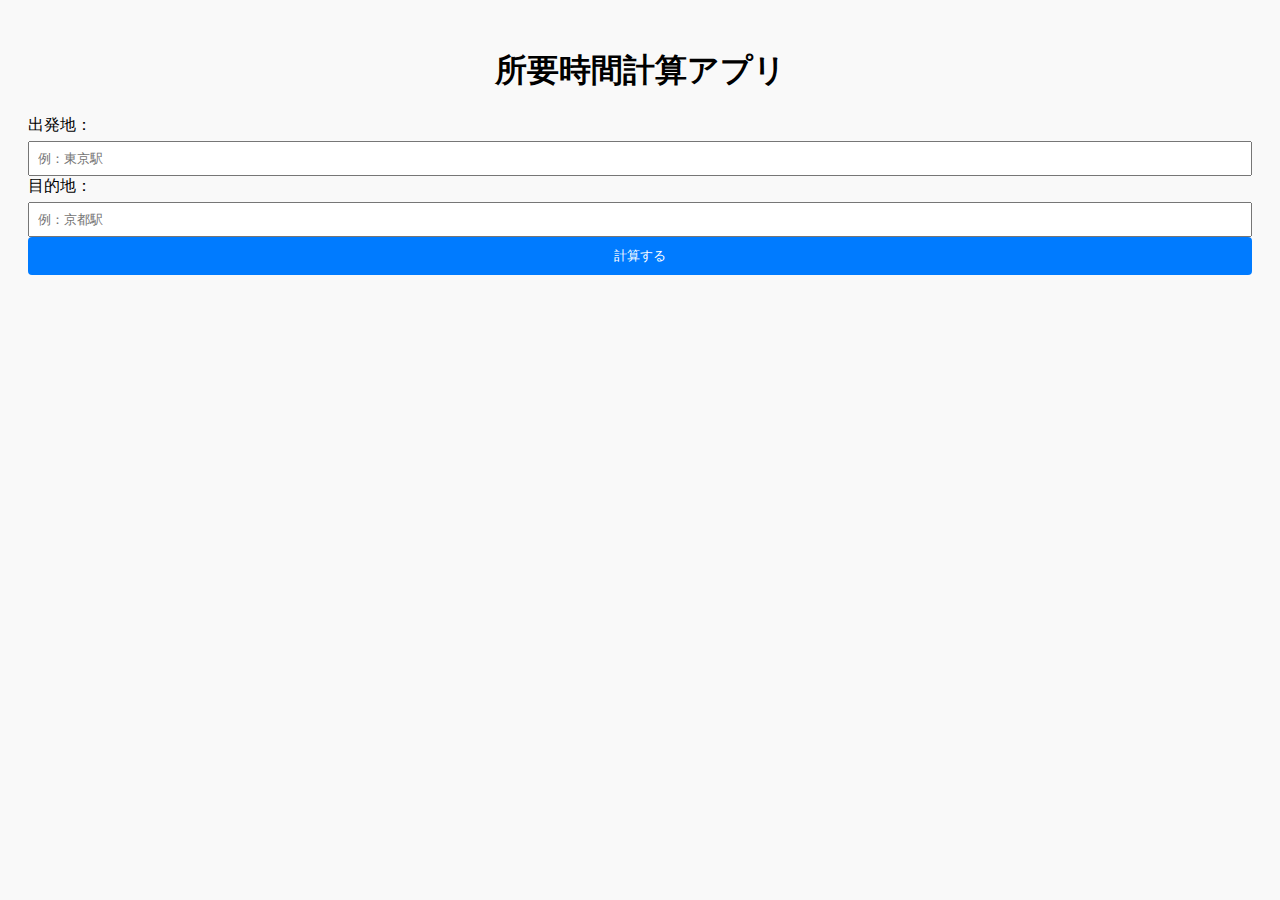
==== index.html @ 80191f2a "Update index.html" ====
<!DOCTYPE html>
<html lang="ja">
<head>
  <meta charset="UTF-8">
  <title>所要時間計算アプリ</title>
  <link rel="stylesheet" href="style.css">
</head>
<body>
  <h1>所要時間計算アプリ</h1>
  
  <div>
    <label for="origin">出発地：</label>
    <input type="text" id="origin" placeholder="例：東京駅">
  </div>
  
  <div>
    <label for="destination">目的地：</label>
    <input type="text" id="destination" placeholder="例：京都駅">
  </div>
  
  <button onclick="calcTime()">計算する</button>
  
  <div id="result" style="margin-top: 1em; font-weight: bold;"></div>
  
  <script>
    // ここにGASのWebアプリURLを貼り付ける
    const GAS_ENDPOINT = "https://script.google.com/macros/sAKfycbyQitr3QP4Q0PtgFHdJk5Xqss1bDm_Cv32_NUbTaQSJiMBrjaV-9Gajtm_t3U-Kgi180g/exec";
    
    async function calcTime() {
      const origin = document.getElementById('origin').value;
      const destination = document.getElementById('destination').value;
      
      if (!origin || !destination) {
        document.getElementById('result').innerText = "出発地と目的地を入力してください。";
        return;
      }
      
      document.getElementById('result').innerText = "計算中…";
      
      // クエリパラメータで送る
      const url = `${GAS_ENDPOINT}?origin=${encodeURIComponent(origin)}&destination=${encodeURIComponent(destination)}`;
      
      try {
        const response = await fetch(url);
        if (!response.ok) {
          throw new Error(`HTTP error! status: ${response.status}`);
        }
        
        // GAS側からJSONが返ってくる
        const data = await response.json();
        
        if (data.error) {
          // 何らかのエラー
          document.getElementById('result').innerText = "エラー: " + data.error;
        } else {
          // 所要時間を表示
          document.getElementById('result').innerText = "所要時間: " + data.duration;
        }
      } catch (err) {
        // 通信エラーなど
        document.getElementById('result').innerText = "通信エラー: " + err.message;
      }
    }
  </script>
</body>
</html>
---- style.css ----
body {
  font-family: Arial, sans-serif;
  background-color: #f9f9f9;
  padding: 20px;
}

.container {
  max-width: 400px;
  margin: 0 auto;
  background: #fff;
  padding: 20px;
  border: 1px solid #ccc;
  border-radius: 8px;
}

h1 {
  text-align: center;
}

.form-group {
  margin-bottom: 15px;
}

label {
  display: block;
  margin-bottom: 5px;
}

input[type="text"] {
  width: 100%;
  padding: 8px;
  box-sizing: border-box;
}

button {
  width: 100%;
  padding: 10px;
  background: #007bff;
  color: #fff;
  border: none;
  border-radius: 4px;
  cursor: pointer;
}

button:hover {
  background: #0056b3;
}

#result {
  margin-top: 20px;
  font-size: 1.2em;
  text-align: center;
}
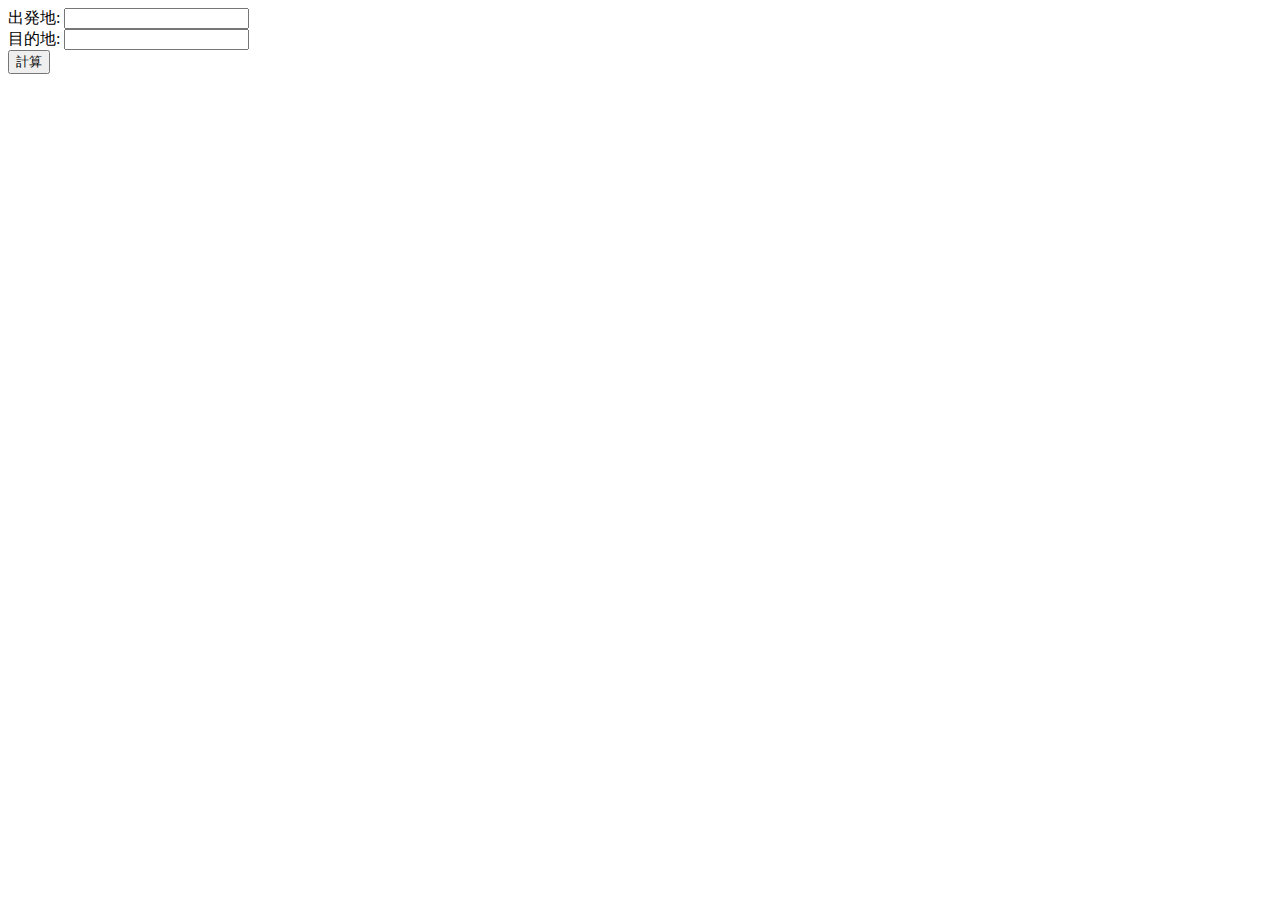
==== commit 2ff41229: "Update index.html" ====
--- a/index.html
+++ b/index.html
@@ -1,65 +1,56 @@
 <!DOCTYPE html>
-<html lang="ja">
+<html>
 <head>
-  <meta charset="UTF-8">
-  <title>所要時間計算アプリ</title>
-  <link rel="stylesheet" href="style.css">
+  <meta charset="utf-8">
+  <title>JSONPで所要時間取得</title>
 </head>
 <body>
-  <h1>所要時間計算アプリ</h1>
+  <label>出発地: <input id="origin"></label><br>
+  <label>目的地: <input id="destination"></label><br>
+  <button onclick="calcTime()">計算</button>
   
-  <div>
-    <label for="origin">出発地：</label>
-    <input type="text" id="origin" placeholder="例：東京駅">
-  </div>
-  
-  <div>
-    <label for="destination">目的地：</label>
-    <input type="text" id="destination" placeholder="例：京都駅">
-  </div>
-  
-  <button onclick="calcTime()">計算する</button>
-  
-  <div id="result" style="margin-top: 1em; font-weight: bold;"></div>
-  
+  <div id="result"></div>
+
   <script>
-    // ここにGASのWebアプリURLを貼り付ける
-    const GAS_ENDPOINT = "https://script.google.com/macros/sAKfycbyQitr3QP4Q0PtgFHdJk5Xqss1bDm_Cv32_NUbTaQSJiMBrjaV-9Gajtm_t3U-Kgi180g/exec";
-    
-    async function calcTime() {
-      const origin = document.getElementById('origin').value;
-      const destination = document.getElementById('destination').value;
-      
+    // Apps Script のデプロイURL（末尾 /exec）
+    const GAS_ENDPOINT = "https://script.google.com/macros/s/AKfycbx.../exec";
+
+    // JSONP のコールバック関数名
+    const CALLBACK_NAME = "myCallback";
+
+    // JSONP コールバック
+    function myCallback(data) {
+      // data = {duration: "..."}
+      if (data.duration) {
+        document.getElementById("result").textContent = "所要時間: " + data.duration;
+      } else {
+        document.getElementById("result").textContent = "取得失敗";
+      }
+    }
+
+    function calcTime() {
+      const origin = document.getElementById("origin").value;
+      const destination = document.getElementById("destination").value;
       if (!origin || !destination) {
-        document.getElementById('result').innerText = "出発地と目的地を入力してください。";
+        alert("出発地と目的地を入力してください");
         return;
       }
       
-      document.getElementById('result').innerText = "計算中…";
+      // JSONP用のURL
+      // 例: .../exec?origin=東京駅&destination=京都駅&callback=myCallback
+      const url = GAS_ENDPOINT
+        + "?origin=" + encodeURIComponent(origin)
+        + "&destination=" + encodeURIComponent(destination)
+        + "&callback=" + CALLBACK_NAME;
+
+      // scriptタグを動的に生成して読み込む
+      const script = document.createElement('script');
+      script.src = url;
+      // 前のリクエストのscriptタグが残ると連続アクセス時に不都合なので、都度削除
+      script.onload = () => document.body.removeChild(script);
+      document.body.appendChild(script);
       
-      // クエリパラメータで送る
-      const url = `${GAS_ENDPOINT}?origin=${encodeURIComponent(origin)}&destination=${encodeURIComponent(destination)}`;
-      
-      try {
-        const response = await fetch(url);
-        if (!response.ok) {
-          throw new Error(`HTTP error! status: ${response.status}`);
-        }
-        
-        // GAS側からJSONが返ってくる
-        const data = await response.json();
-        
-        if (data.error) {
-          // 何らかのエラー
-          document.getElementById('result').innerText = "エラー: " + data.error;
-        } else {
-          // 所要時間を表示
-          document.getElementById('result').innerText = "所要時間: " + data.duration;
-        }
-      } catch (err) {
-        // 通信エラーなど
-        document.getElementById('result').innerText = "通信エラー: " + err.message;
-      }
+      document.getElementById("result").textContent = "取得中...";
     }
   </script>
 </body>
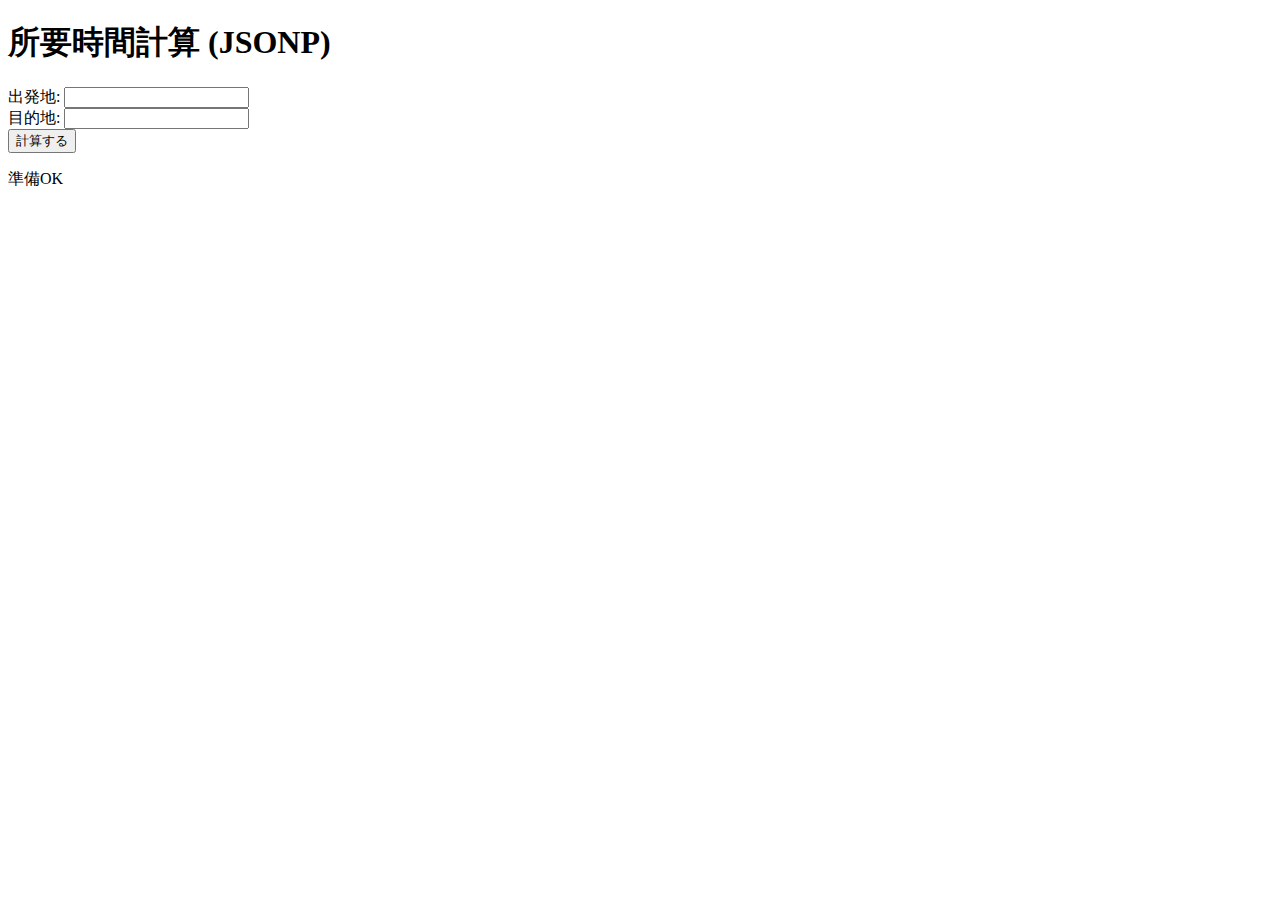
==== commit 8bcf5072: "Update index.html" ====
--- a/index.html
+++ b/index.html
@@ -5,52 +5,61 @@
   <title>JSONPで所要時間取得</title>
 </head>
 <body>
-  <label>出発地: <input id="origin"></label><br>
-  <label>目的地: <input id="destination"></label><br>
-  <button onclick="calcTime()">計算</button>
+  <h1>所要時間計算 (JSONP)</h1>
   
-  <div id="result"></div>
+  <div>
+    <label>出発地: <input id="origin" /></label><br>
+    <label>目的地: <input id="destination" /></label><br>
+    <button onclick="calcTime()">計算する</button>
+  </div>
+  
+  <div id="result" style="margin-top:1em;">準備OK</div>
 
   <script>
-    // Apps Script のデプロイURL（末尾 /exec）
+    // Apps Script の「ウェブアプリURL (末尾 /exec)」
     const GAS_ENDPOINT = "https://script.google.com/macros/s/AKfycbx.../exec";
-
-    // JSONP のコールバック関数名
-    const CALLBACK_NAME = "myCallback";
-
-    // JSONP コールバック
+    
+    // JSONP用のコールバック関数（グローバルに定義する）
     function myCallback(data) {
-      // data = {duration: "..."}
-      if (data.duration) {
-        document.getElementById("result").textContent = "所要時間: " + data.duration;
+      // 例: data = { "duration": "5 hours 35 mins" }
+      if (data.error) {
+        document.getElementById('result').textContent = "エラー: " + data.error;
       } else {
-        document.getElementById("result").textContent = "取得失敗";
+        document.getElementById('result').textContent = "所要時間: " + data.duration;
       }
     }
 
     function calcTime() {
-      const origin = document.getElementById("origin").value;
-      const destination = document.getElementById("destination").value;
+      const origin = document.getElementById('origin').value;
+      const destination = document.getElementById('destination').value;
       if (!origin || !destination) {
-        alert("出発地と目的地を入力してください");
+        alert("出発地と目的地を入力してください。");
         return;
       }
       
-      // JSONP用のURL
-      // 例: .../exec?origin=東京駅&destination=京都駅&callback=myCallback
+      document.getElementById('result').textContent = "取得中...";
+
+      // JSONP用URL: .../exec?origin=...&destination=...&callback=myCallback
       const url = GAS_ENDPOINT
         + "?origin=" + encodeURIComponent(origin)
         + "&destination=" + encodeURIComponent(destination)
-        + "&callback=" + CALLBACK_NAME;
+        + "&callback=myCallback";
 
-      // scriptタグを動的に生成して読み込む
+      // scriptタグを動的に作って読み込む (JSONP)
       const script = document.createElement('script');
       script.src = url;
-      // 前のリクエストのscriptタグが残ると連続アクセス時に不都合なので、都度削除
-      script.onload = () => document.body.removeChild(script);
+
+      // 読み込み完了後にscriptタグを削除 (連続呼び出し時に不要なスクリプトが溜まらないようにする)
+      script.onload = () => {
+        document.body.removeChild(script);
+      };
+
+      // script.onerror で通信エラーを検出する場合もあるが、JSONPでは限定的
+      script.onerror = () => {
+        document.getElementById('result').textContent = "通信エラー";
+      };
+
       document.body.appendChild(script);
-      
-      document.getElementById("result").textContent = "取得中...";
     }
   </script>
 </body>
